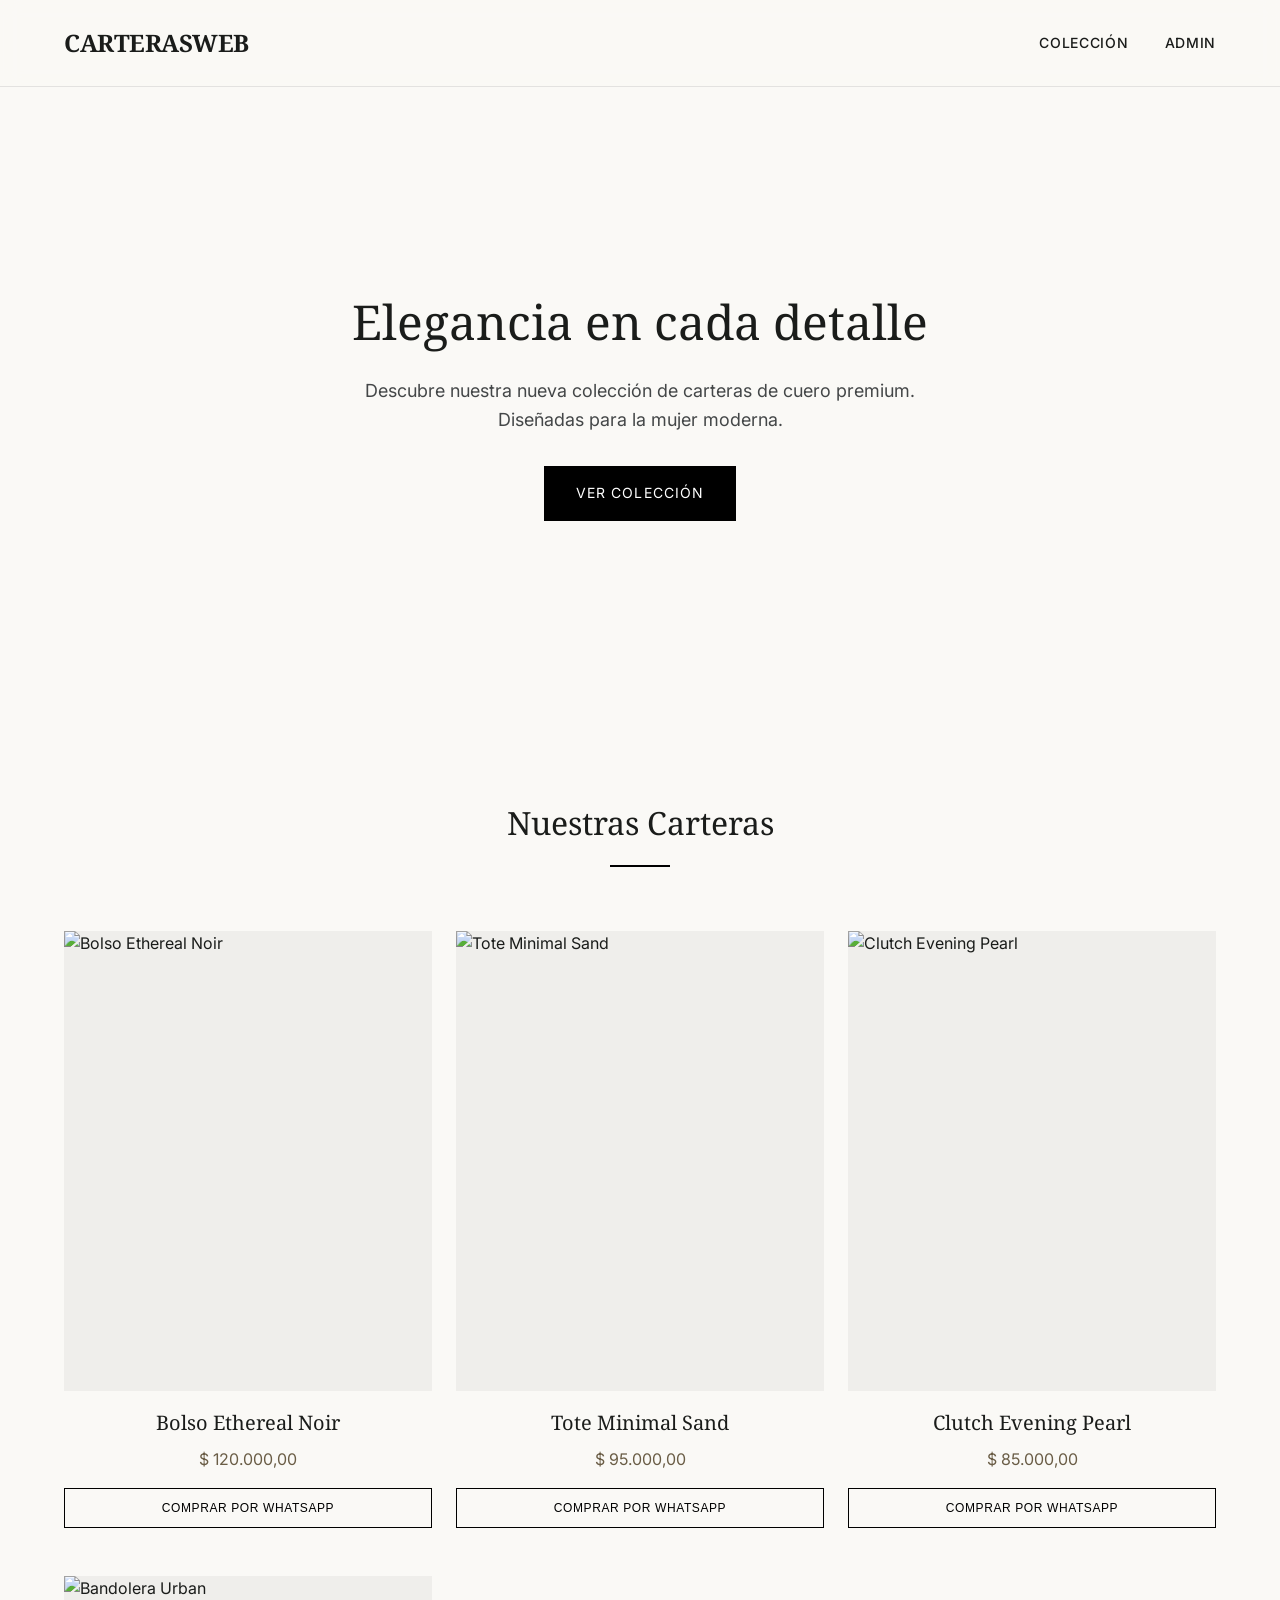
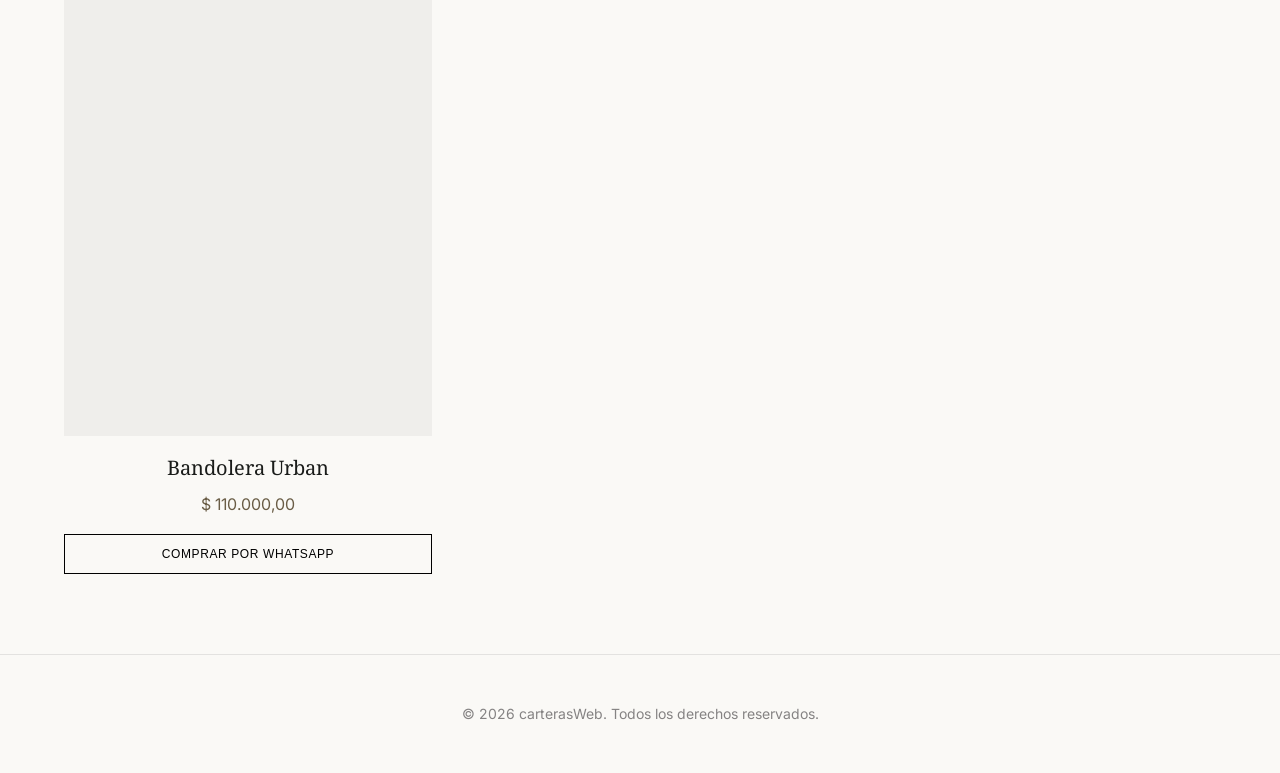
==== index.html @ c1b002ee "Primera versión de la tienda de carteras" ====
<!DOCTYPE html>
<html lang="es">
<head>
    <meta charset="UTF-8">
    <meta name="viewport" content="width=device-width, initial-scale=1.0">
    <title>carterasWeb - Lujo Silencioso</title>
    <meta name="description" content="E-commerce premium de carteras elegantes y minimalistas.">
    <link rel="stylesheet" href="style.css">
    <link href="https://fonts.googleapis.com/css2?family=Noto+Serif:wght@400;700&family=Inter:wght@400;500;600&display=swap" rel="stylesheet">
</head>
<body>
    <header class="client-header">
        <div class="logo">carterasWeb</div>
        <nav>
            <a href="#coleccion">Colección</a>
            <a href="admin.html">Admin</a>
        </nav>
    </header>

    <main>
        <section class="hero">
            <div class="hero-content fade-in-up">
                <h1>Elegancia en cada detalle</h1>
                <p>Descubre nuestra nueva colección de carteras de cuero premium. Diseñadas para la mujer moderna.</p>
                <a href="#coleccion" class="btn-primary">Ver Colección</a>
            </div>
        </section>

        <section id="coleccion" class="collection-section">
            <div class="section-title fade-in-up">
                <h2>Nuestras Carteras</h2>
                <div class="divider"></div>
            </div>
            <div class="product-grid" id="product-grid">
                <!-- Products will be injected here via JS -->
            </div>
        </section>
    </main>

    <footer>
        <p>&copy; 2026 carterasWeb. Todos los derechos reservados.</p>
    </footer>

    <!-- Firebase SDK (Compat Version para fácil uso local) -->
    <script src="https://www.gstatic.com/firebasejs/10.11.1/firebase-app-compat.js"></script>
    <script src="https://www.gstatic.com/firebasejs/10.11.1/firebase-firestore-compat.js"></script>
    
    <script src="firebase-config.js"></script>
    <script src="app.js"></script>
</body>
</html>
---- style.css ----
:root {
    --color-surface: #faf9f6;
    --color-on-surface: #1a1c1a;
    --color-primary: #000000;
    --color-on-primary: #ffffff;
    --color-secondary: #6a5d46;
    --color-border: #e3e2e0;
    --color-border-focus: #1a1c1a;
    
    --font-heading: 'Noto Serif', serif;
    --font-body: 'Inter', sans-serif;
    
    --transition-slow: 0.4s cubic-bezier(0.4, 0, 0.2, 1);
    --transition-fast: 0.2s cubic-bezier(0.4, 0, 0.2, 1);
}

* {
    box-sizing: border-box;
    margin: 0;
    padding: 0;
}

body {
    font-family: var(--font-body);
    background-color: var(--color-surface);
    color: var(--color-on-surface);
    line-height: 1.6;
    -webkit-font-smoothing: antialiased;
}

h1, h2, h3, h4, h5, h6 {
    font-family: var(--font-heading);
    font-weight: 400;
}

/* Animations */
.fade-in-up {
    animation: fadeInUp 0.8s var(--transition-slow) forwards;
    opacity: 0;
    transform: translateY(20px);
}

@keyframes fadeInUp {
    to {
        opacity: 1;
        transform: translateY(0);
    }
}

/* Client Header */
.client-header {
    display: flex;
    justify-content: space-between;
    align-items: center;
    padding: 24px 64px;
    background: rgba(250, 249, 246, 0.9);
    backdrop-filter: blur(10px);
    position: sticky;
    top: 0;
    z-index: 100;
    border-bottom: 1px solid var(--color-border);
}

.logo {
    font-family: var(--font-heading);
    font-size: 24px;
    font-weight: 700;
    letter-spacing: -0.02em;
    text-transform: uppercase;
}

nav a {
    text-decoration: none;
    color: var(--color-on-surface);
    font-size: 14px;
    font-weight: 500;
    text-transform: uppercase;
    letter-spacing: 0.05em;
    margin-left: 32px;
    transition: color var(--transition-fast);
}

nav a:hover {
    color: var(--color-secondary);
}

/* Hero Section */
.hero {
    height: 70vh;
    display: flex;
    align-items: center;
    justify-content: center;
    text-align: center;
    padding: 0 24px;
    background-image: linear-gradient(rgba(250, 249, 246, 0.5), var(--color-surface)), url('https://images.unsplash.com/photo-1591561954557-26941169b49e?ixlib=rb-4.0.3&auto=format&fit=crop&w=2000&q=80');
    background-size: cover;
    background-position: center;
}

.hero-content h1 {
    font-size: 48px;
    margin-bottom: 16px;
}

.hero-content p {
    font-size: 18px;
    max-width: 600px;
    margin: 0 auto 32px auto;
    color: #444748;
}

/* Buttons */
.btn-primary {
    display: inline-block;
    background-color: var(--color-primary);
    color: var(--color-on-primary);
    padding: 16px 32px;
    text-decoration: none;
    font-size: 14px;
    text-transform: uppercase;
    letter-spacing: 0.08em;
    border: none;
    cursor: pointer;
    transition: background-color var(--transition-fast), transform var(--transition-fast);
}

.btn-primary:hover {
    background-color: var(--color-secondary);
    transform: translateY(-2px);
}

.btn-danger {
    background-color: transparent;
    color: #ba1a1a;
    border: 1px solid #ba1a1a;
    padding: 8px 16px;
    cursor: pointer;
    font-size: 12px;
    text-transform: uppercase;
    transition: all var(--transition-fast);
}

.btn-danger:hover {
    background-color: #ba1a1a;
    color: white;
}

/* Collection Grid */
.collection-section {
    padding: 80px 64px;
    max-width: 1440px;
    margin: 0 auto;
}

.section-title {
    text-align: center;
    margin-bottom: 64px;
}

.section-title h2 {
    font-size: 32px;
    margin-bottom: 16px;
}

.divider {
    width: 60px;
    height: 2px;
    background-color: var(--color-primary);
    margin: 0 auto;
}

.product-grid {
    display: grid;
    grid-template-columns: repeat(auto-fill, minmax(300px, 1fr));
    gap: 48px 24px;
}

.product-card {
    display: flex;
    flex-direction: column;
    group: item;
}

.product-image-wrapper {
    overflow: hidden;
    margin-bottom: 16px;
    background-color: #efeeeb;
    aspect-ratio: 4/5;
}

.product-image-wrapper img {
    width: 100%;
    height: 100%;
    object-fit: cover;
    transition: transform var(--transition-slow);
}

.product-card:hover .product-image-wrapper img {
    transform: scale(1.05);
}

.product-info {
    text-align: center;
}

.product-name {
    font-family: var(--font-heading);
    font-size: 20px;
    margin-bottom: 8px;
}

.product-price {
    font-size: 16px;
    color: var(--color-secondary);
    margin-bottom: 16px;
}

.btn-buy {
    width: 100%;
    background-color: transparent;
    color: var(--color-primary);
    border: 1px solid var(--color-primary);
    padding: 12px;
    text-transform: uppercase;
    font-size: 12px;
    letter-spacing: 0.05em;
    cursor: pointer;
    transition: all var(--transition-fast);
}

.btn-buy:hover {
    background-color: var(--color-primary);
    color: var(--color-on-primary);
}

/* Admin Layout */
.admin-body {
    background-color: #f4f3f1;
}

.admin-layout {
    display: flex;
    min-height: 100vh;
}

.admin-sidebar {
    width: 250px;
    background-color: var(--color-surface);
    border-right: 1px solid var(--color-border);
    padding: 32px 24px;
}

.admin-nav {
    display: flex;
    flex-direction: column;
    margin-top: 48px;
    gap: 16px;
}

.admin-nav a {
    margin-left: 0;
    padding: 12px 16px;
    border-radius: 4px;
}

.admin-nav a.active {
    background-color: var(--color-border);
    color: var(--color-primary);
}

.admin-content {
    flex: 1;
    display: flex;
    flex-direction: column;
}

.admin-topbar {
    padding: 24px 48px;
    background-color: var(--color-surface);
    border-bottom: 1px solid var(--color-border);
}

.admin-panel {
    padding: 48px;
    flex: 1;
    display: flex;
    flex-direction: column;
    gap: 48px;
    max-width: 1000px;
}

.admin-section {
    background-color: var(--color-surface);
    padding: 32px;
    border: 1px solid var(--color-border);
}

.admin-section h3 {
    font-size: 24px;
    margin-bottom: 24px;
}

/* Forms */
.admin-form {
    display: flex;
    flex-direction: column;
    gap: 24px;
}

.form-group {
    display: flex;
    flex-direction: column;
    gap: 8px;
}

.form-group label {
    font-size: 14px;
    font-weight: 500;
    text-transform: uppercase;
    letter-spacing: 0.05em;
}

.form-group input, .form-group textarea {
    padding: 12px 0;
    border: none;
    border-bottom: 1px solid var(--color-border);
    background: transparent;
    font-family: var(--font-body);
    font-size: 16px;
    transition: border-color var(--transition-fast);
    outline: none;
}

.form-group input:focus, .form-group textarea:focus {
    border-bottom-color: var(--color-border-focus);
}

/* Tables */
.table-responsive {
    overflow-x: auto;
}

.admin-table {
    width: 100%;
    border-collapse: collapse;
}

.admin-table th, .admin-table td {
    padding: 16px;
    text-align: left;
    border-bottom: 1px solid var(--color-border);
}

.admin-table th {
    font-weight: 600;
    font-size: 14px;
    text-transform: uppercase;
    letter-spacing: 0.05em;
    color: var(--color-secondary);
}

.admin-table img {
    width: 50px;
    height: 50px;
    object-fit: cover;
}

/* Footer */
footer {
    text-align: center;
    padding: 48px;
    border-top: 1px solid var(--color-border);
    font-size: 14px;
    color: #858383;
}

/* Responsive */
@media (max-width: 768px) {
    .client-header {
        padding: 16px;
    }
    .collection-section {
        padding: 48px 16px;
    }
    .admin-layout {
        flex-direction: column;
    }
    .admin-sidebar {
        width: 100%;
        border-right: none;
        border-bottom: 1px solid var(--color-border);
    }
    .admin-panel {
        padding: 24px;
    }
}
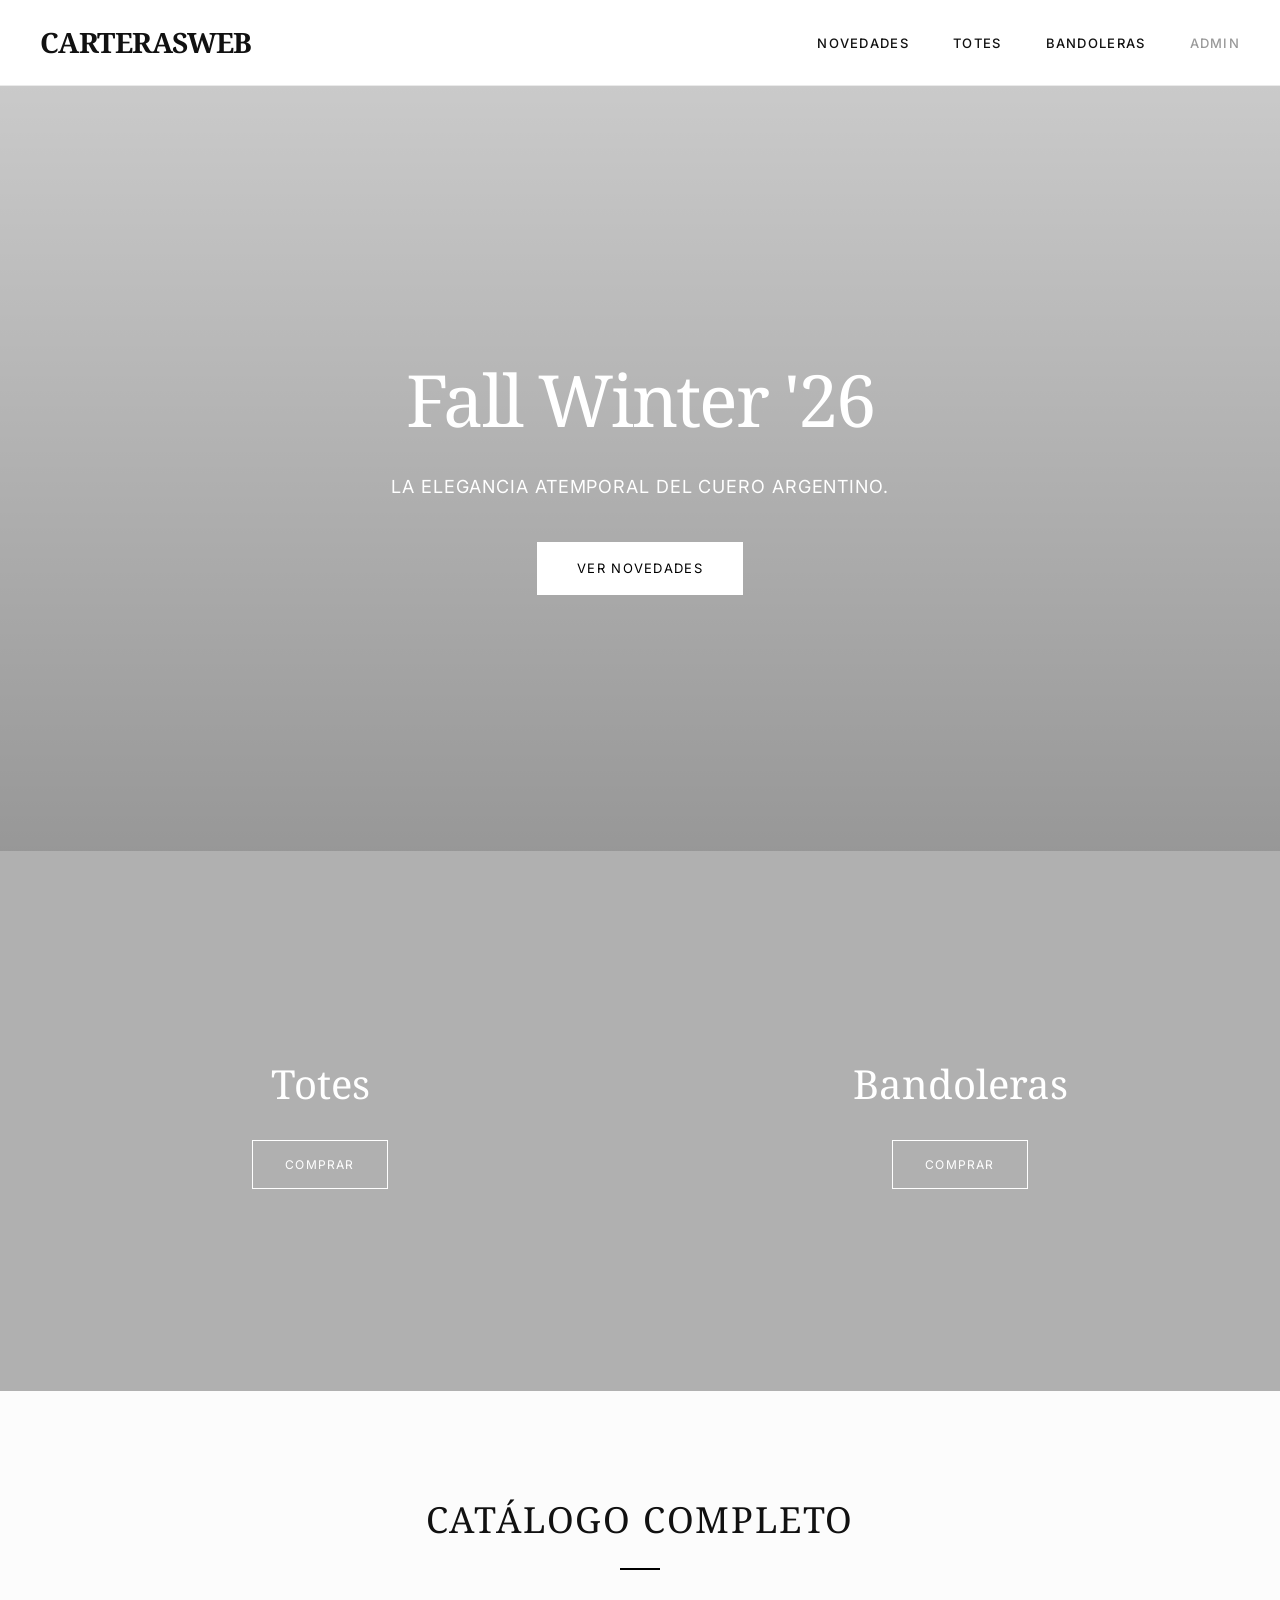
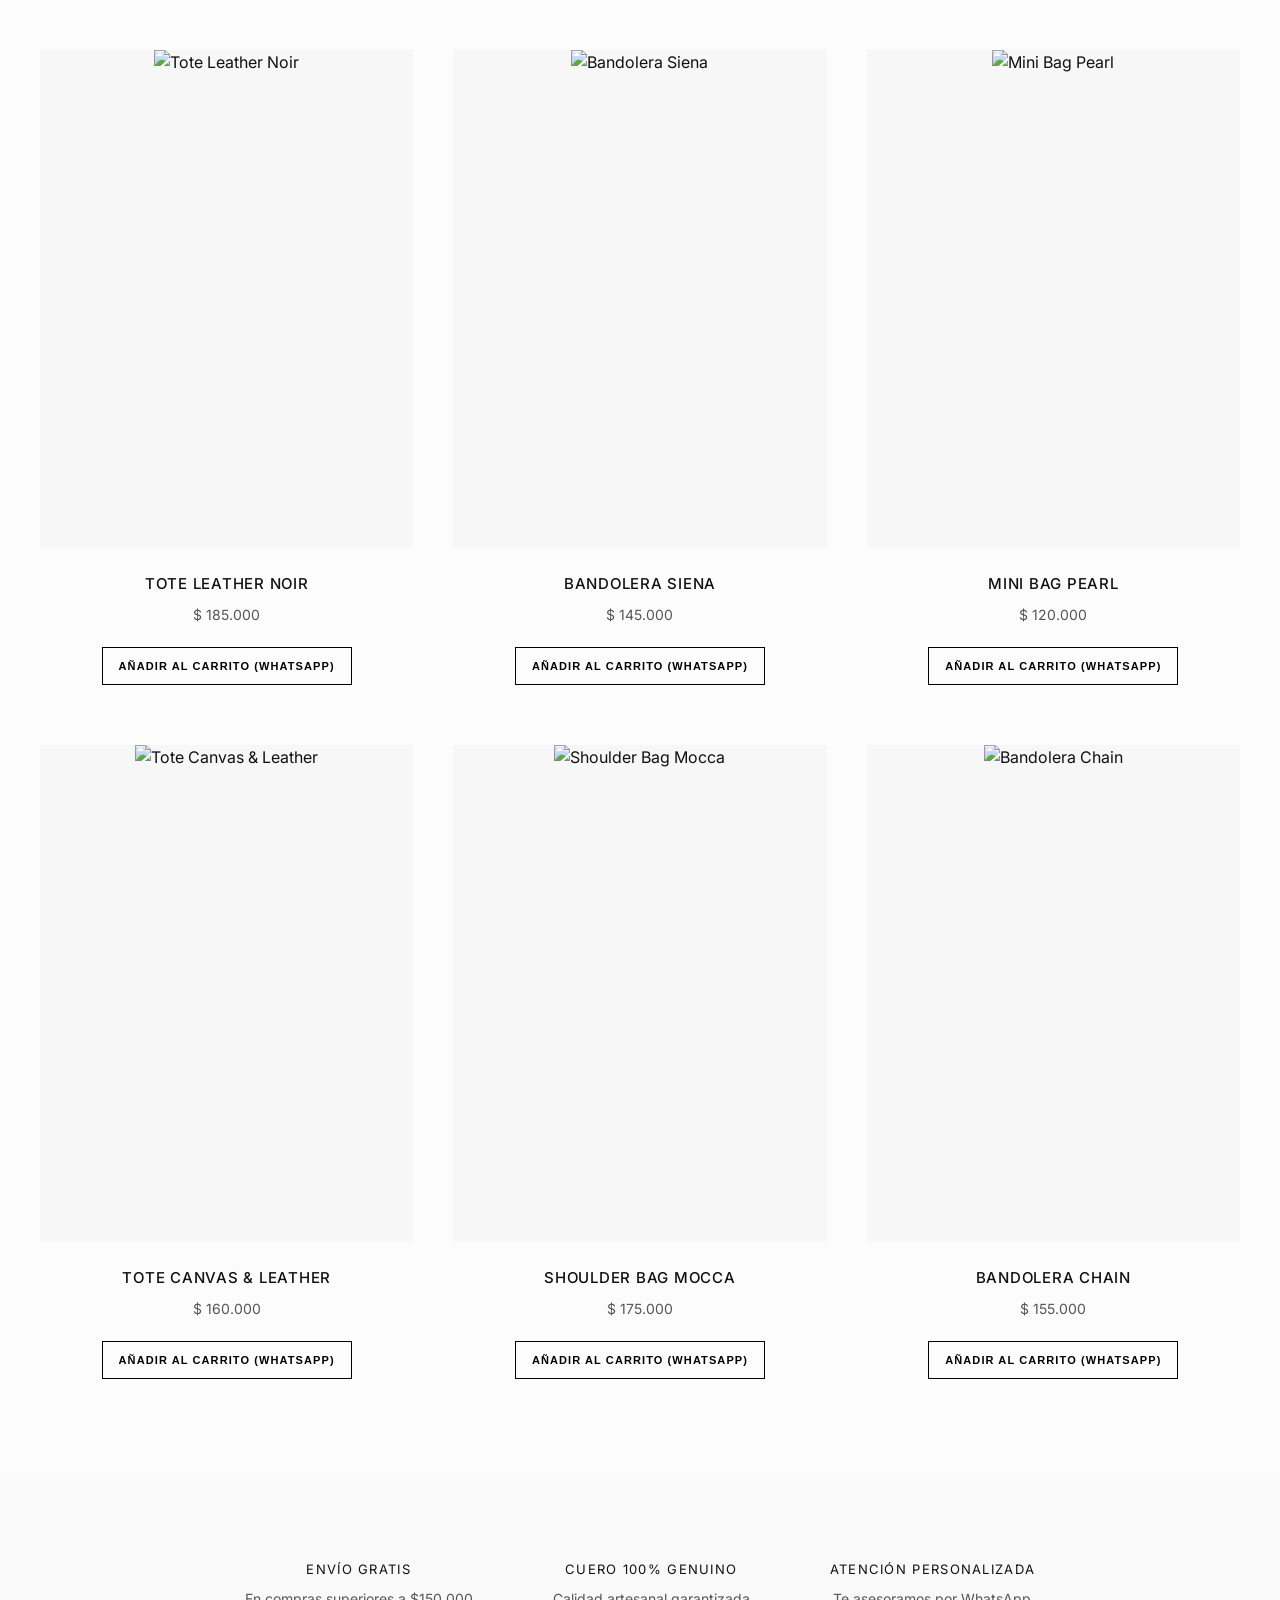
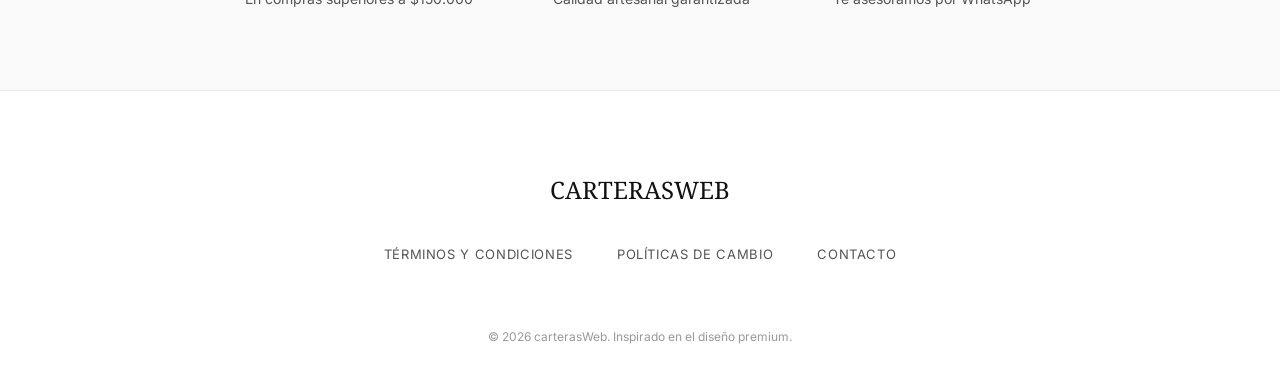
==== commit 5a65036d: "Actualizar diseño y carteras a MVP estilo Prune" ====
--- a/index.html
+++ b/index.html
@@ -6,39 +6,83 @@
     <title>carterasWeb - Lujo Silencioso</title>
     <meta name="description" content="E-commerce premium de carteras elegantes y minimalistas.">
     <link rel="stylesheet" href="style.css">
-    <link href="https://fonts.googleapis.com/css2?family=Noto+Serif:wght@400;700&family=Inter:wght@400;500;600&display=swap" rel="stylesheet">
+    <link href="https://fonts.googleapis.com/css2?family=Noto+Serif:wght@400;700&family=Inter:wght@400;500;600;700&display=swap" rel="stylesheet">
 </head>
 <body>
     <header class="client-header">
         <div class="logo">carterasWeb</div>
-        <nav>
-            <a href="#coleccion">Colección</a>
-            <a href="admin.html">Admin</a>
+        <nav class="desktop-nav">
+            <a href="#novedades">Novedades</a>
+            <a href="#totes">Totes</a>
+            <a href="#bandoleras">Bandoleras</a>
+            <a href="admin.html" class="admin-link">Admin</a>
         </nav>
     </header>
 
     <main>
-        <section class="hero">
+        <!-- Hero estilo campaña Prune -->
+        <section class="hero campaign-hero">
             <div class="hero-content fade-in-up">
-                <h1>Elegancia en cada detalle</h1>
-                <p>Descubre nuestra nueva colección de carteras de cuero premium. Diseñadas para la mujer moderna.</p>
-                <a href="#coleccion" class="btn-primary">Ver Colección</a>
+                <h1>Fall Winter '26</h1>
+                <p>La elegancia atemporal del cuero argentino.</p>
+                <a href="#novedades" class="btn-primary">Ver Novedades</a>
             </div>
         </section>
 
-        <section id="coleccion" class="collection-section">
+        <!-- Colecciones Destacadas (Banners) -->
+        <section class="featured-collections">
+            <div class="collection-banner" style="background-image: url('https://images.unsplash.com/photo-1590874103328-eac38a683ce7?ixlib=rb-4.0.3&auto=format&fit=crop&w=1000&q=80')">
+                <div class="banner-overlay">
+                    <h2>Totes</h2>
+                    <a href="#totes" class="btn-outline">Comprar</a>
+                </div>
+            </div>
+            <div class="collection-banner" style="background-image: url('https://images.unsplash.com/photo-1584916201218-f4242ceb4809?ixlib=rb-4.0.3&auto=format&fit=crop&w=1000&q=80')">
+                <div class="banner-overlay">
+                    <h2>Bandoleras</h2>
+                    <a href="#bandoleras" class="btn-outline">Comprar</a>
+                </div>
+            </div>
+        </section>
+
+        <!-- Sección de Productos -->
+        <section id="novedades" class="collection-section">
             <div class="section-title fade-in-up">
-                <h2>Nuestras Carteras</h2>
+                <h2>Catálogo Completo</h2>
                 <div class="divider"></div>
             </div>
             <div class="product-grid" id="product-grid">
-                <!-- Products will be injected here via JS -->
+                <!-- Los productos se inyectarán aquí vía JS -->
+            </div>
+        </section>
+        
+        <!-- Beneficios -->
+        <section class="benefits">
+            <div class="benefit-item">
+                <h3>Envío Gratis</h3>
+                <p>En compras superiores a $150.000</p>
+            </div>
+            <div class="benefit-item">
+                <h3>Cuero 100% Genuino</h3>
+                <p>Calidad artesanal garantizada</p>
+            </div>
+            <div class="benefit-item">
+                <h3>Atención Personalizada</h3>
+                <p>Te asesoramos por WhatsApp</p>
             </div>
         </section>
     </main>
 
     <footer>
-        <p>&copy; 2026 carterasWeb. Todos los derechos reservados.</p>
+        <div class="footer-content">
+            <div class="footer-logo">carterasWeb</div>
+            <div class="footer-links">
+                <a href="#">Términos y Condiciones</a>
+                <a href="#">Políticas de Cambio</a>
+                <a href="#">Contacto</a>
+            </div>
+        </div>
+        <p class="copyright">&copy; 2026 carterasWeb. Inspirado en el diseño premium.</p>
     </footer>
 
     <!-- Firebase SDK (Compat Version para fácil uso local) -->
--- a/style.css
+++ b/style.css
@@ -1,17 +1,17 @@
 :root {
-    --color-surface: #faf9f6;
-    --color-on-surface: #1a1c1a;
+    --color-surface: #ffffff;
+    --color-on-surface: #111111;
     --color-primary: #000000;
     --color-on-primary: #ffffff;
-    --color-secondary: #6a5d46;
-    --color-border: #e3e2e0;
-    --color-border-focus: #1a1c1a;
+    --color-secondary: #555555;
+    --color-border: #eaeaea;
+    --color-background: #fcfcfc;
     
     --font-heading: 'Noto Serif', serif;
     --font-body: 'Inter', sans-serif;
     
-    --transition-slow: 0.4s cubic-bezier(0.4, 0, 0.2, 1);
-    --transition-fast: 0.2s cubic-bezier(0.4, 0, 0.2, 1);
+    --transition-slow: 0.5s cubic-bezier(0.25, 0.46, 0.45, 0.94);
+    --transition-fast: 0.3s ease;
 }
 
 * {
@@ -20,24 +20,28 @@
     padding: 0;
 }
 
+html {
+    scroll-behavior: smooth;
+}
+
 body {
     font-family: var(--font-body);
-    background-color: var(--color-surface);
+    background-color: var(--color-background);
     color: var(--color-on-surface);
     line-height: 1.6;
     -webkit-font-smoothing: antialiased;
 }
 
-h1, h2, h3, h4, h5, h6 {
+h1, h2, h3, h4 {
     font-family: var(--font-heading);
     font-weight: 400;
 }
 
 /* Animations */
 .fade-in-up {
-    animation: fadeInUp 0.8s var(--transition-slow) forwards;
+    animation: fadeInUp 1s var(--transition-slow) forwards;
     opacity: 0;
-    transform: translateY(20px);
+    transform: translateY(30px);
 }
 
 @keyframes fadeInUp {
@@ -47,66 +51,70 @@
     }
 }
 
-/* Client Header */
+/* Header */
 .client-header {
     display: flex;
     justify-content: space-between;
     align-items: center;
-    padding: 24px 64px;
-    background: rgba(250, 249, 246, 0.9);
-    backdrop-filter: blur(10px);
+    padding: 20px 40px;
+    background: #ffffff;
     position: sticky;
     top: 0;
-    z-index: 100;
+    z-index: 1000;
     border-bottom: 1px solid var(--color-border);
 }
 
 .logo {
     font-family: var(--font-heading);
-    font-size: 24px;
+    font-size: 28px;
     font-weight: 700;
     letter-spacing: -0.02em;
     text-transform: uppercase;
 }
 
-nav a {
+.desktop-nav a {
     text-decoration: none;
     color: var(--color-on-surface);
-    font-size: 14px;
+    font-size: 13px;
     font-weight: 500;
     text-transform: uppercase;
-    letter-spacing: 0.05em;
-    margin-left: 32px;
+    letter-spacing: 0.1em;
+    margin-left: 40px;
     transition: color var(--transition-fast);
 }
 
-nav a:hover {
-    color: var(--color-secondary);
-}
-
-/* Hero Section */
-.hero {
-    height: 70vh;
+.desktop-nav a:hover {
+    color: #888;
+}
+
+.admin-link {
+    color: #999 !important;
+}
+
+/* Hero Campaign */
+.campaign-hero {
+    height: 85vh;
     display: flex;
     align-items: center;
     justify-content: center;
     text-align: center;
-    padding: 0 24px;
-    background-image: linear-gradient(rgba(250, 249, 246, 0.5), var(--color-surface)), url('https://images.unsplash.com/photo-1591561954557-26941169b49e?ixlib=rb-4.0.3&auto=format&fit=crop&w=2000&q=80');
+    background-image: linear-gradient(rgba(0,0,0,0.2), rgba(0,0,0,0.4)), url('https://images.unsplash.com/photo-1591561954557-26941169b49e?ixlib=rb-4.0.3&auto=format&fit=crop&w=2000&q=80');
     background-size: cover;
-    background-position: center;
-}
-
-.hero-content h1 {
-    font-size: 48px;
+    background-position: center 30%;
+    color: #ffffff;
+}
+
+.campaign-hero h1 {
+    font-size: 72px;
     margin-bottom: 16px;
-}
-
-.hero-content p {
+    letter-spacing: -0.03em;
+}
+
+.campaign-hero p {
     font-size: 18px;
-    max-width: 600px;
-    margin: 0 auto 32px auto;
-    color: #444748;
+    letter-spacing: 0.05em;
+    margin-bottom: 40px;
+    text-transform: uppercase;
 }
 
 /* Buttons */
@@ -114,56 +122,108 @@
     display: inline-block;
     background-color: var(--color-primary);
     color: var(--color-on-primary);
-    padding: 16px 32px;
+    padding: 16px 40px;
     text-decoration: none;
-    font-size: 14px;
-    text-transform: uppercase;
-    letter-spacing: 0.08em;
+    font-size: 13px;
+    text-transform: uppercase;
+    letter-spacing: 0.1em;
+    border: 1px solid var(--color-primary);
+    cursor: pointer;
+    transition: all var(--transition-fast);
+}
+
+.btn-primary:hover {
+    background-color: transparent;
+    color: var(--color-primary);
+    border-color: var(--color-primary);
+}
+
+.campaign-hero .btn-primary {
+    background-color: #ffffff;
+    color: #000000;
     border: none;
-    cursor: pointer;
-    transition: background-color var(--transition-fast), transform var(--transition-fast);
-}
-
-.btn-primary:hover {
-    background-color: var(--color-secondary);
-    transform: translateY(-2px);
-}
-
-.btn-danger {
+}
+
+.campaign-hero .btn-primary:hover {
+    background-color: rgba(255,255,255,0.8);
+}
+
+.btn-outline {
+    display: inline-block;
     background-color: transparent;
-    color: #ba1a1a;
-    border: 1px solid #ba1a1a;
-    padding: 8px 16px;
-    cursor: pointer;
+    color: #ffffff;
+    padding: 14px 32px;
+    text-decoration: none;
     font-size: 12px;
     text-transform: uppercase;
+    letter-spacing: 0.1em;
+    border: 1px solid #ffffff;
     transition: all var(--transition-fast);
 }
 
-.btn-danger:hover {
-    background-color: #ba1a1a;
-    color: white;
-}
-
-/* Collection Grid */
+.btn-outline:hover {
+    background-color: #ffffff;
+    color: #000000;
+}
+
+/* Featured Collections */
+.featured-collections {
+    display: flex;
+    flex-wrap: wrap;
+}
+
+.collection-banner {
+    flex: 1;
+    min-width: 300px;
+    height: 60vh;
+    background-size: cover;
+    background-position: center;
+    position: relative;
+    overflow: hidden;
+}
+
+.banner-overlay {
+    position: absolute;
+    top: 0; left: 0; right: 0; bottom: 0;
+    background: rgba(0,0,0,0.3);
+    display: flex;
+    flex-direction: column;
+    align-items: center;
+    justify-content: center;
+    transition: background var(--transition-slow);
+}
+
+.collection-banner:hover .banner-overlay {
+    background: rgba(0,0,0,0.5);
+}
+
+.banner-overlay h2 {
+    color: #ffffff;
+    font-size: 40px;
+    margin-bottom: 24px;
+}
+
+/* Product Grid */
 .collection-section {
-    padding: 80px 64px;
-    max-width: 1440px;
+    padding: 100px 40px;
+    max-width: 1600px;
     margin: 0 auto;
 }
 
 .section-title {
     text-align: center;
-    margin-bottom: 64px;
+    margin-bottom: 80px;
 }
 
 .section-title h2 {
-    font-size: 32px;
-    margin-bottom: 16px;
+    font-size: 36px;
+    margin-bottom: 20px;
+    text-transform: uppercase;
+    letter-spacing: 0.05em;
 }
 
 .divider {
-    width: 60px;
+    width: 40px;
     height: 2px;
     background-color: var(--color-primary);
     margin: 0 auto;
@@ -171,61 +231,64 @@
 
 .product-grid {
     display: grid;
-    grid-template-columns: repeat(auto-fill, minmax(300px, 1fr));
-    gap: 48px 24px;
+    grid-template-columns: repeat(auto-fill, minmax(280px, 1fr));
+    gap: 60px 40px;
 }
 
 .product-card {
     display: flex;
     flex-direction: column;
-    group: item;
+    text-align: center;
 }
 
 .product-image-wrapper {
     overflow: hidden;
-    margin-bottom: 16px;
-    background-color: #efeeeb;
-    aspect-ratio: 4/5;
+    margin-bottom: 24px;
+    background-color: #f7f7f7;
+    aspect-ratio: 3/4;
+    position: relative;
 }
 
 .product-image-wrapper img {
     width: 100%;
     height: 100%;
     object-fit: cover;
-    transition: transform var(--transition-slow);
+    transition: transform 0.8s ease;
 }
 
 .product-card:hover .product-image-wrapper img {
-    transform: scale(1.05);
-}
-
-.product-info {
-    text-align: center;
+    transform: scale(1.08);
 }
 
 .product-name {
-    font-family: var(--font-heading);
-    font-size: 20px;
+    font-family: var(--font-body);
+    font-weight: 500;
+    font-size: 15px;
+    text-transform: uppercase;
+    letter-spacing: 0.05em;
     margin-bottom: 8px;
 }
 
 .product-price {
-    font-size: 16px;
+    font-size: 14px;
     color: var(--color-secondary);
-    margin-bottom: 16px;
+    margin-bottom: 20px;
 }
 
 .btn-buy {
-    width: 100%;
     background-color: transparent;
     color: var(--color-primary);
     border: 1px solid var(--color-primary);
     padding: 12px;
     text-transform: uppercase;
-    font-size: 12px;
-    letter-spacing: 0.05em;
+    font-size: 11px;
+    font-weight: 600;
+    letter-spacing: 0.1em;
     cursor: pointer;
     transition: all var(--transition-fast);
+    width: 100%;
+    max-width: 250px;
+    margin: 0 auto;
 }
 
 .btn-buy:hover {
@@ -233,164 +296,98 @@
     color: var(--color-on-primary);
 }
 
-/* Admin Layout */
-.admin-body {
-    background-color: #f4f3f1;
-}
-
-.admin-layout {
-    display: flex;
-    min-height: 100vh;
-}
-
-.admin-sidebar {
-    width: 250px;
-    background-color: var(--color-surface);
-    border-right: 1px solid var(--color-border);
-    padding: 32px 24px;
-}
-
-.admin-nav {
-    display: flex;
-    flex-direction: column;
-    margin-top: 48px;
-    gap: 16px;
-}
-
-.admin-nav a {
-    margin-left: 0;
-    padding: 12px 16px;
-    border-radius: 4px;
-}
-
-.admin-nav a.active {
-    background-color: var(--color-border);
-    color: var(--color-primary);
-}
-
-.admin-content {
-    flex: 1;
-    display: flex;
-    flex-direction: column;
-}
-
-.admin-topbar {
-    padding: 24px 48px;
-    background-color: var(--color-surface);
-    border-bottom: 1px solid var(--color-border);
-}
-
-.admin-panel {
-    padding: 48px;
-    flex: 1;
-    display: flex;
-    flex-direction: column;
-    gap: 48px;
-    max-width: 1000px;
-}
-
-.admin-section {
-    background-color: var(--color-surface);
-    padding: 32px;
-    border: 1px solid var(--color-border);
-}
-
-.admin-section h3 {
-    font-size: 24px;
-    margin-bottom: 24px;
-}
-
-/* Forms */
-.admin-form {
-    display: flex;
-    flex-direction: column;
-    gap: 24px;
-}
-
-.form-group {
-    display: flex;
-    flex-direction: column;
-    gap: 8px;
-}
-
-.form-group label {
+/* Benefits */
+.benefits {
+    display: flex;
+    justify-content: center;
+    gap: 80px;
+    padding: 80px 40px;
+    background-color: #f9f9f9;
+    text-align: center;
+    flex-wrap: wrap;
+}
+
+.benefit-item h3 {
+    font-family: var(--font-body);
+    font-size: 13px;
+    text-transform: uppercase;
+    letter-spacing: 0.1em;
+    margin-bottom: 8px;
+}
+
+.benefit-item p {
     font-size: 14px;
-    font-weight: 500;
-    text-transform: uppercase;
-    letter-spacing: 0.05em;
-}
-
-.form-group input, .form-group textarea {
-    padding: 12px 0;
-    border: none;
-    border-bottom: 1px solid var(--color-border);
-    background: transparent;
-    font-family: var(--font-body);
-    font-size: 16px;
-    transition: border-color var(--transition-fast);
-    outline: none;
-}
-
-.form-group input:focus, .form-group textarea:focus {
-    border-bottom-color: var(--color-border-focus);
-}
-
-/* Tables */
-.table-responsive {
-    overflow-x: auto;
-}
-
-.admin-table {
-    width: 100%;
-    border-collapse: collapse;
-}
-
-.admin-table th, .admin-table td {
-    padding: 16px;
-    text-align: left;
-    border-bottom: 1px solid var(--color-border);
-}
-
-.admin-table th {
-    font-weight: 600;
-    font-size: 14px;
-    text-transform: uppercase;
-    letter-spacing: 0.05em;
     color: var(--color-secondary);
-}
-
-.admin-table img {
-    width: 50px;
-    height: 50px;
-    object-fit: cover;
 }
 
 /* Footer */
 footer {
-    text-align: center;
-    padding: 48px;
+    padding: 80px 40px 40px;
+    background-color: #ffffff;
     border-top: 1px solid var(--color-border);
-    font-size: 14px;
-    color: #858383;
-}
-
-/* Responsive */
+}
+
+.footer-content {
+    display: flex;
+    flex-direction: column;
+    align-items: center;
+    margin-bottom: 60px;
+}
+
+.footer-logo {
+    font-family: var(--font-heading);
+    font-size: 24px;
+    text-transform: uppercase;
+    margin-bottom: 32px;
+}
+
+.footer-links a {
+    text-decoration: none;
+    color: var(--color-secondary);
+    font-size: 13px;
+    text-transform: uppercase;
+    letter-spacing: 0.05em;
+    margin: 0 20px;
+    transition: color var(--transition-fast);
+}
+
+.footer-links a:hover {
+    color: var(--color-primary);
+}
+
+.copyright {
+    text-align: center;
+    font-size: 12px;
+    color: #999;
+}
+
+/* Admin panel styles remain similar but refined */
+.admin-body { background-color: var(--color-background); }
+.admin-layout { display: flex; min-height: 100vh; }
+.admin-sidebar { width: 250px; background-color: #fff; border-right: 1px solid var(--color-border); padding: 40px 24px; }
+.admin-nav { display: flex; flex-direction: column; margin-top: 40px; gap: 10px; }
+.admin-nav a { padding: 12px 16px; font-size: 13px; text-transform: uppercase; letter-spacing: 0.05em; text-decoration: none; color: var(--color-secondary); }
+.admin-nav a.active { background-color: #f5f5f5; color: var(--color-primary); font-weight: 600; }
+.admin-content { flex: 1; }
+.admin-topbar { padding: 30px 40px; background-color: #fff; border-bottom: 1px solid var(--color-border); }
+.admin-panel { padding: 40px; max-width: 1000px; }
+.admin-section { background-color: #fff; padding: 40px; border: 1px solid var(--color-border); margin-bottom: 40px; }
+.admin-section h3 { font-family: var(--font-body); text-transform: uppercase; font-size: 18px; margin-bottom: 30px; letter-spacing: 0.05em;}
+.form-group { display: flex; flex-direction: column; gap: 10px; margin-bottom: 24px; }
+.form-group label { font-size: 12px; font-weight: 600; text-transform: uppercase; letter-spacing: 0.05em; }
+.form-group input, .form-group textarea { padding: 12px 0; border: none; border-bottom: 1px solid var(--color-border); font-family: var(--font-body); font-size: 15px; outline: none; transition: border-color 0.3s; }
+.form-group input:focus, .form-group textarea:focus { border-bottom-color: var(--color-primary); }
+.admin-table { width: 100%; border-collapse: collapse; }
+.admin-table th, .admin-table td { padding: 20px 10px; text-align: left; border-bottom: 1px solid var(--color-border); }
+.admin-table th { font-size: 12px; text-transform: uppercase; letter-spacing: 0.05em; color: var(--color-secondary); }
+.btn-danger { background: none; color: #d32f2f; border: 1px solid #d32f2f; padding: 8px 16px; font-size: 11px; text-transform: uppercase; cursor: pointer; transition: 0.3s; }
+.btn-danger:hover { background: #d32f2f; color: #fff; }
+
 @media (max-width: 768px) {
-    .client-header {
-        padding: 16px;
-    }
-    .collection-section {
-        padding: 48px 16px;
-    }
-    .admin-layout {
-        flex-direction: column;
-    }
-    .admin-sidebar {
-        width: 100%;
-        border-right: none;
-        border-bottom: 1px solid var(--color-border);
-    }
-    .admin-panel {
-        padding: 24px;
-    }
-}
+    .client-header { padding: 20px; flex-direction: column; gap: 20px; }
+    .desktop-nav a { margin: 0 10px; font-size: 11px; }
+    .campaign-hero h1 { font-size: 48px; }
+    .featured-collections { flex-direction: column; }
+    .benefits { gap: 40px; flex-direction: column; }
+    .footer-links { display: flex; flex-direction: column; gap: 20px; margin-top: 20px; }
+}
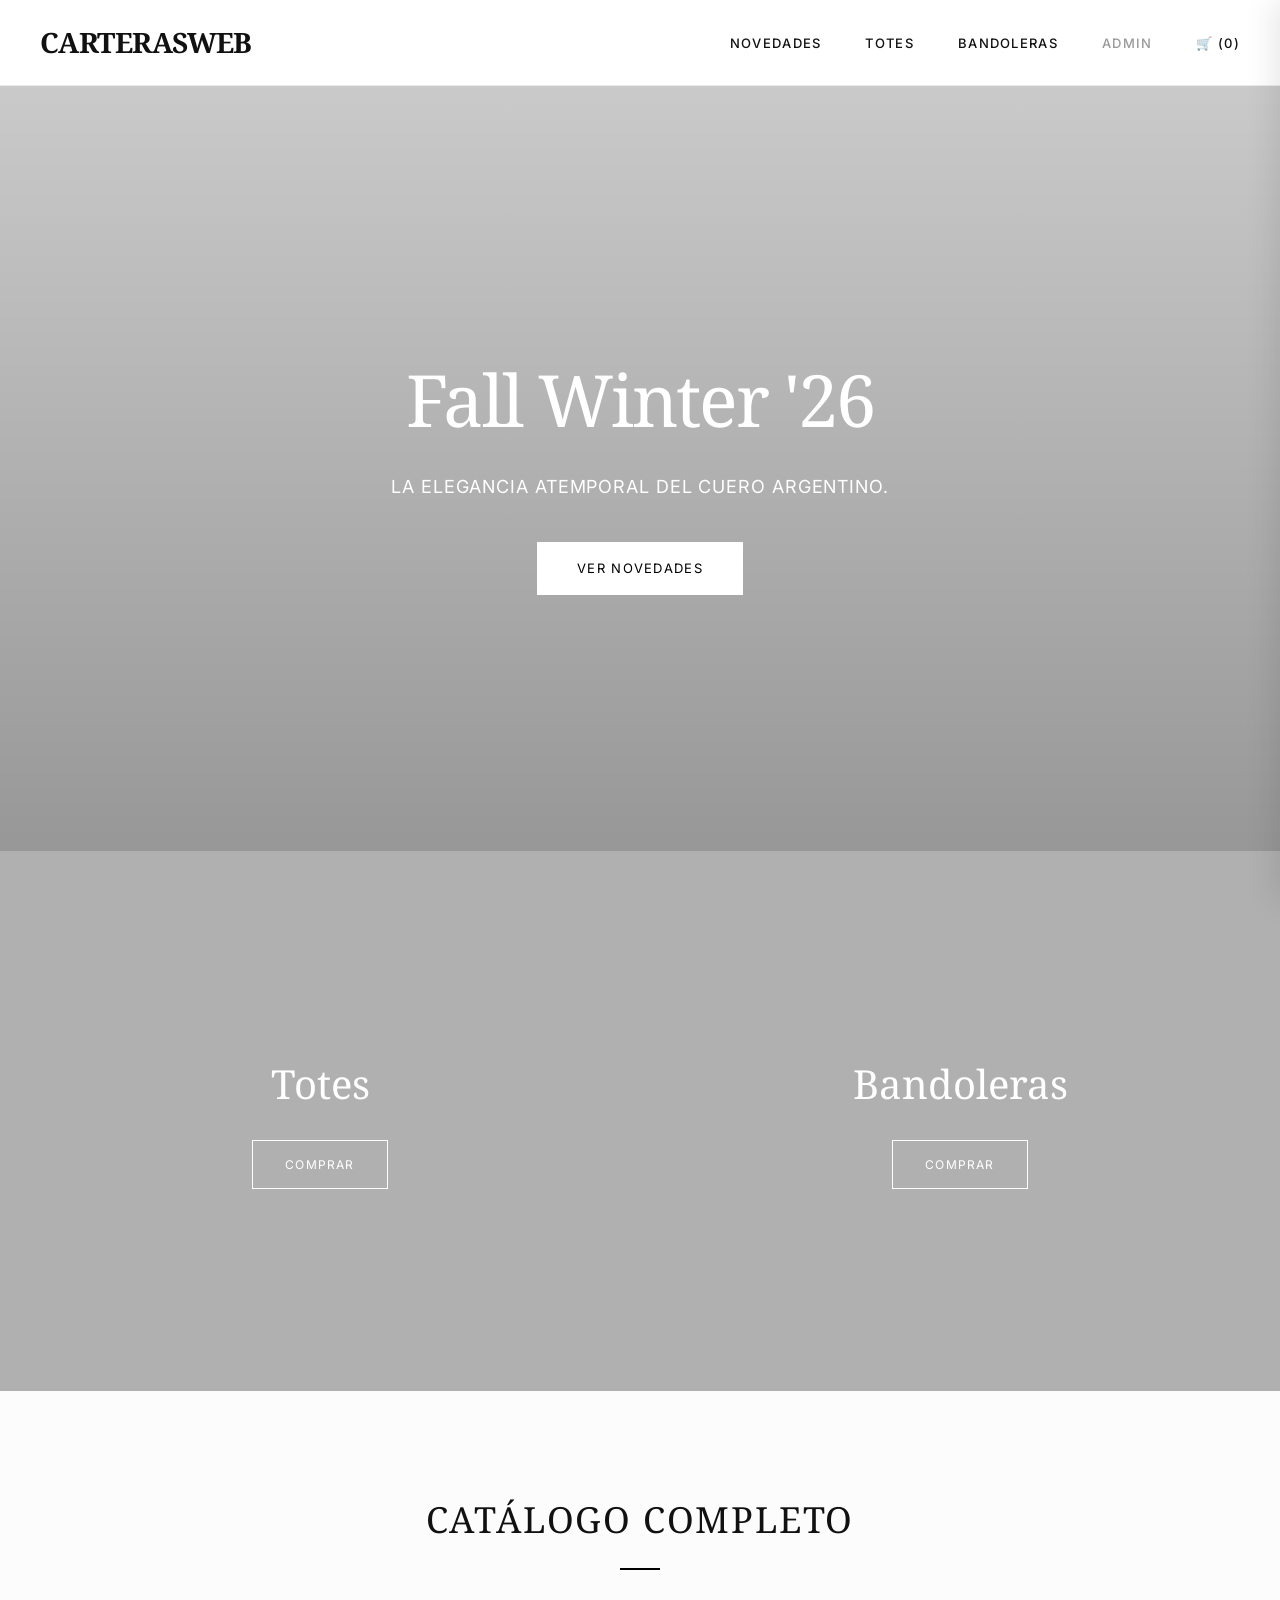
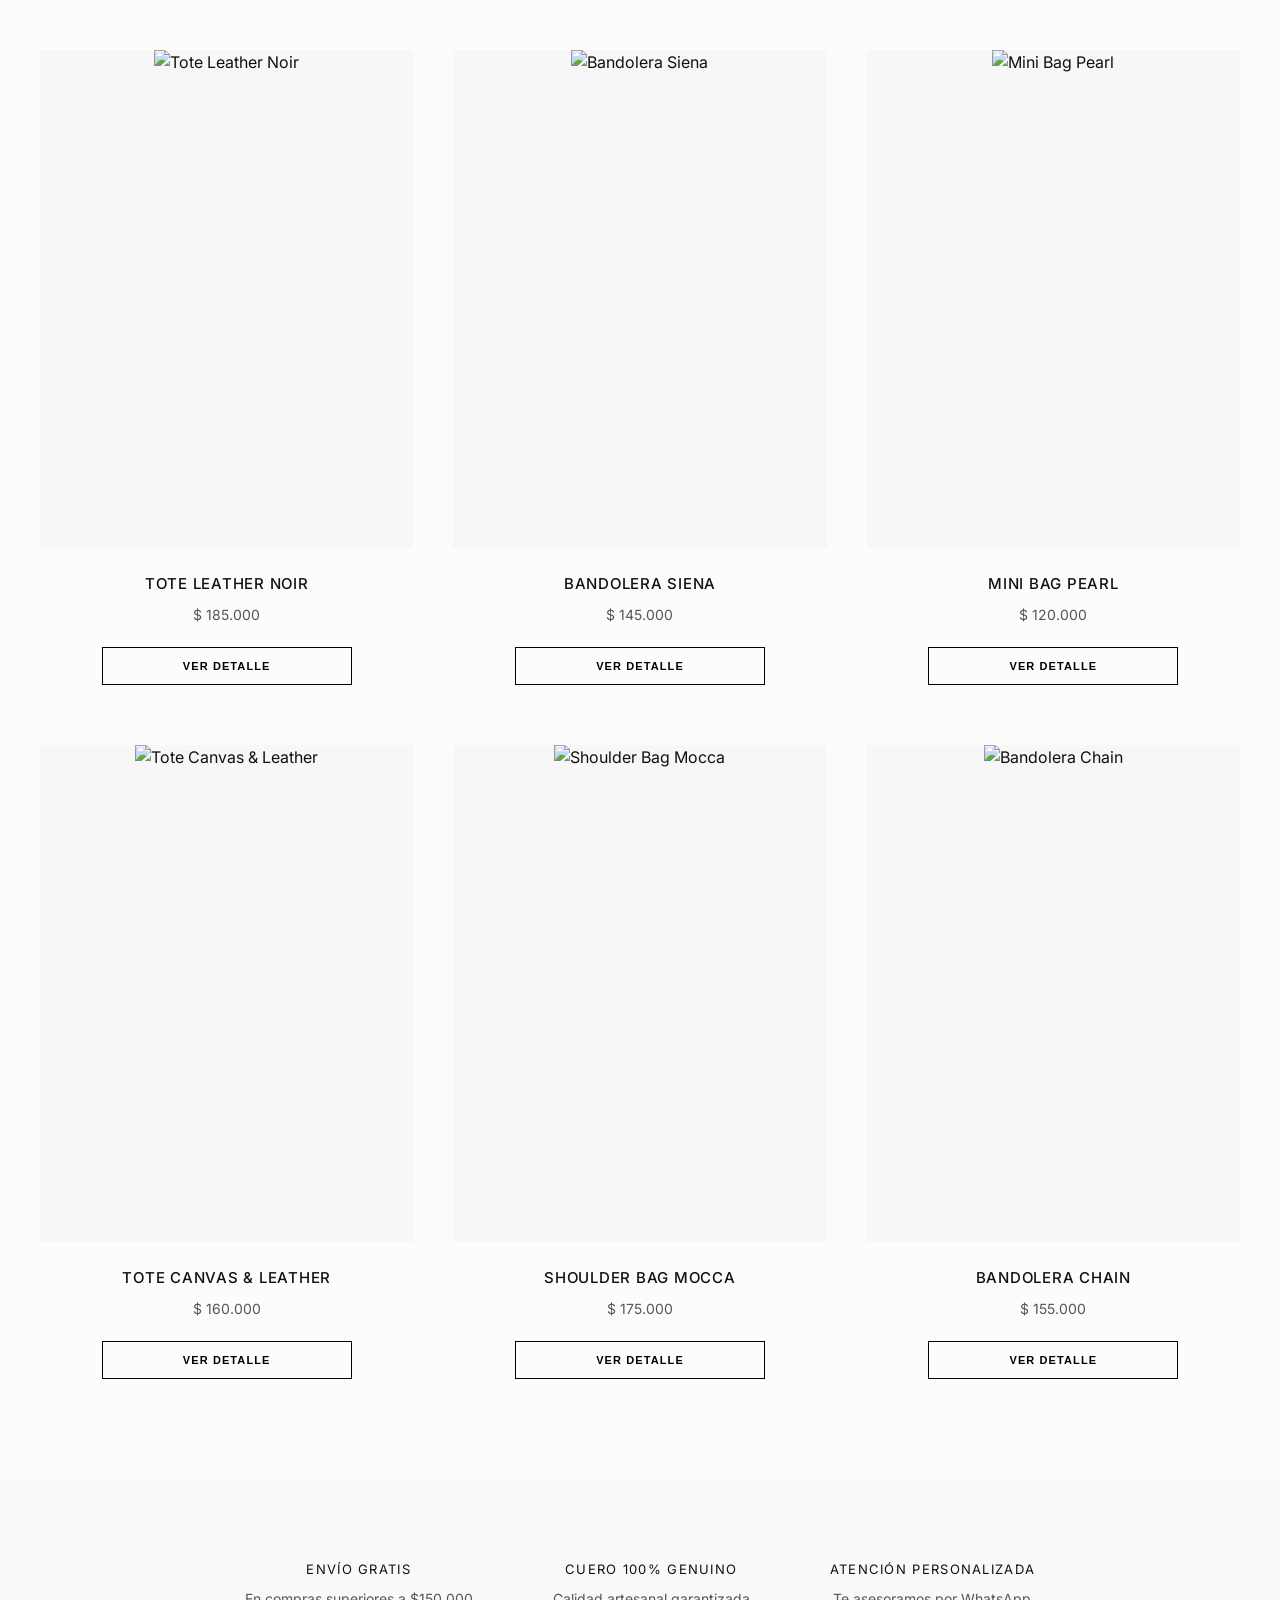
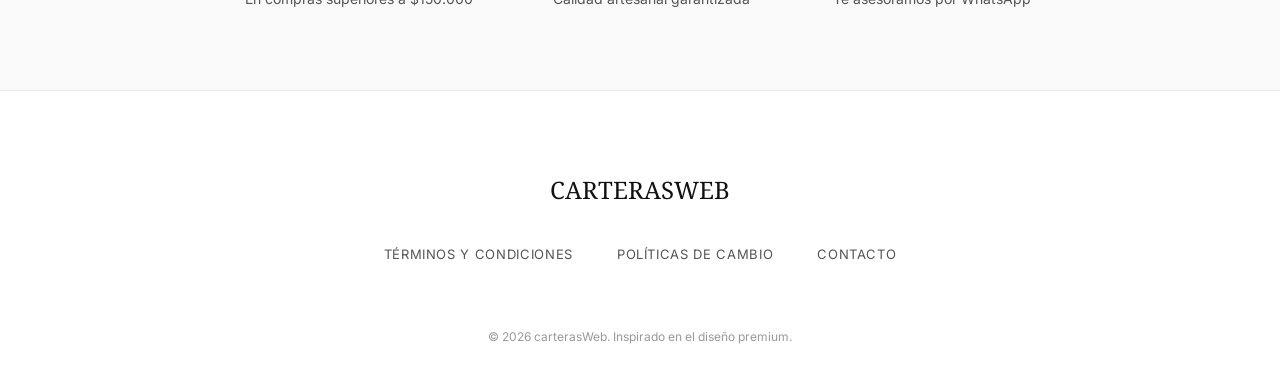
==== commit 6e679f1b: "feat: implementar carrito de compras y modal de detalles con checkout vía WhatsApp" ====
--- a/index.html
+++ b/index.html
@@ -16,6 +16,7 @@
             <a href="#totes">Totes</a>
             <a href="#bandoleras">Bandoleras</a>
             <a href="admin.html" class="admin-link">Admin</a>
+            <a href="#" id="cart-icon" class="cart-icon">🛒 (<span id="cart-count">0</span>)</a>
         </nav>
     </header>
 
@@ -85,6 +86,63 @@
         <p class="copyright">&copy; 2026 carterasWeb. Inspirado en el diseño premium.</p>
     </footer>
 
+    <!-- Product Detail Modal -->
+    <div id="product-modal" class="modal-overlay">
+        <div class="modal-content">
+            <button class="modal-close" id="modal-close">&times;</button>
+            <div class="modal-body">
+                <div class="modal-image">
+                    <img id="modal-img" src="" alt="Product">
+                </div>
+                <div class="modal-details">
+                    <h2 id="modal-title">Nombre Producto</h2>
+                    <p id="modal-price" class="modal-price">$ 0</p>
+                    <p id="modal-desc" class="modal-desc">Descripción...</p>
+                    
+                    <div class="modal-options">
+                        <div class="color-selector">
+                            <span>Color:</span>
+                            <div class="color-options" id="modal-colors">
+                                <button class="color-btn active" style="background-color: #111;" data-color="Negro"></button>
+                                <button class="color-btn" style="background-color: #8B4513;" data-color="Suela"></button>
+                                <button class="color-btn" style="background-color: #e5d8c5;" data-color="Beige"></button>
+                            </div>
+                        </div>
+                        <div class="quantity-selector">
+                            <span>Cantidad:</span>
+                            <div class="qty-controls">
+                                <button id="qty-minus">-</button>
+                                <span id="qty-value">1</span>
+                                <button id="qty-plus">+</button>
+                            </div>
+                        </div>
+                    </div>
+                    
+                    <button id="modal-add-to-cart" class="btn-primary w-100">Agregar al Carrito</button>
+                </div>
+            </div>
+        </div>
+    </div>
+
+    <!-- Slide-in Cart -->
+    <div id="cart-overlay" class="cart-overlay"></div>
+    <div id="cart-panel" class="cart-panel">
+        <div class="cart-header">
+            <h2>Tu Carrito</h2>
+            <button id="cart-close" class="cart-close">&times;</button>
+        </div>
+        <div class="cart-items" id="cart-items-container">
+            <!-- Items inyectados por JS -->
+        </div>
+        <div class="cart-footer">
+            <div class="cart-total">
+                <span>Total:</span>
+                <span id="cart-total-price">$ 0</span>
+            </div>
+            <button id="btn-checkout" class="btn-primary w-100">Finalizar por WhatsApp</button>
+        </div>
+    </div>
+
     <!-- Firebase SDK (Compat Version para fácil uso local) -->
     <script src="https://www.gstatic.com/firebasejs/10.11.1/firebase-app-compat.js"></script>
     <script src="https://www.gstatic.com/firebasejs/10.11.1/firebase-firestore-compat.js"></script>
--- a/style.css
+++ b/style.css
@@ -383,6 +383,259 @@
 .btn-danger { background: none; color: #d32f2f; border: 1px solid #d32f2f; padding: 8px 16px; font-size: 11px; text-transform: uppercase; cursor: pointer; transition: 0.3s; }
 .btn-danger:hover { background: #d32f2f; color: #fff; }
 
+/* Header Cart */
+.cart-icon {
+    font-size: 14px;
+    font-weight: 600;
+}
+
+/* Modal */
+.modal-overlay {
+    position: fixed;
+    top: 0; left: 0; width: 100%; height: 100%;
+    background: rgba(0,0,0,0.5);
+    display: flex;
+    align-items: center;
+    justify-content: center;
+    z-index: 2000;
+    opacity: 0;
+    visibility: hidden;
+    transition: all var(--transition-fast);
+}
+
+.modal-overlay.active {
+    opacity: 1;
+    visibility: visible;
+}
+
+.modal-content {
+    background: #fff;
+    width: 90%;
+    max-width: 900px;
+    position: relative;
+    transform: translateY(20px);
+    transition: all var(--transition-fast);
+    display: flex;
+    box-shadow: 0 10px 30px rgba(0,0,0,0.1);
+}
+
+.modal-overlay.active .modal-content {
+    transform: translateY(0);
+}
+
+.modal-close {
+    position: absolute;
+    top: 20px;
+    right: 20px;
+    background: none;
+    border: none;
+    font-size: 28px;
+    cursor: pointer;
+    line-height: 1;
+    z-index: 10;
+}
+
+.modal-body {
+    display: flex;
+    width: 100%;
+}
+
+.modal-image {
+    flex: 1;
+    min-width: 50%;
+}
+
+.modal-image img {
+    width: 100%;
+    height: 100%;
+    object-fit: cover;
+}
+
+.modal-details {
+    flex: 1;
+    padding: 60px 40px;
+    display: flex;
+    flex-direction: column;
+}
+
+.modal-details h2 {
+    font-size: 28px;
+    margin-bottom: 10px;
+}
+
+.modal-price {
+    font-size: 20px;
+    color: var(--color-secondary);
+    margin-bottom: 24px;
+}
+
+.modal-desc {
+    font-size: 14px;
+    color: var(--color-secondary);
+    margin-bottom: 30px;
+    line-height: 1.8;
+}
+
+.modal-options {
+    margin-bottom: 40px;
+}
+
+.color-selector, .quantity-selector {
+    display: flex;
+    align-items: center;
+    margin-bottom: 20px;
+}
+
+.color-selector span, .quantity-selector span {
+    width: 80px;
+    font-size: 13px;
+    text-transform: uppercase;
+    letter-spacing: 0.05em;
+}
+
+.color-options {
+    display: flex;
+    gap: 10px;
+}
+
+.color-btn {
+    width: 24px;
+    height: 24px;
+    border-radius: 50%;
+    border: 1px solid #ccc;
+    cursor: pointer;
+    transition: transform var(--transition-fast);
+}
+
+.color-btn.active {
+    border: 2px solid #000;
+    transform: scale(1.1);
+}
+
+.qty-controls {
+    display: flex;
+    align-items: center;
+    border: 1px solid var(--color-border);
+}
+
+.qty-controls button {
+    background: none;
+    border: none;
+    width: 36px;
+    height: 36px;
+    font-size: 16px;
+    cursor: pointer;
+}
+
+.qty-controls span {
+    width: 40px;
+    text-align: center;
+    font-size: 14px;
+}
+
+.w-100 {
+    width: 100%;
+    text-align: center;
+}
+
+/* Offcanvas Cart */
+.cart-overlay {
+    position: fixed;
+    top: 0; left: 0; width: 100%; height: 100%;
+    background: rgba(0,0,0,0.5);
+    z-index: 2000;
+    opacity: 0;
+    visibility: hidden;
+    transition: all var(--transition-fast);
+}
+
+.cart-overlay.active {
+    opacity: 1;
+    visibility: visible;
+}
+
+.cart-panel {
+    position: fixed;
+    top: 0; right: -400px; width: 100%; max-width: 400px; height: 100%;
+    background: #fff;
+    z-index: 2001;
+    box-shadow: -5px 0 30px rgba(0,0,0,0.1);
+    transition: right var(--transition-slow);
+    display: flex;
+    flex-direction: column;
+}
+
+.cart-panel.active {
+    right: 0;
+}
+
+.cart-header {
+    display: flex;
+    justify-content: space-between;
+    align-items: center;
+    padding: 20px;
+    border-bottom: 1px solid var(--color-border);
+}
+
+.cart-header h2 {
+    font-size: 20px;
+    text-transform: uppercase;
+}
+
+.cart-close {
+    background: none; border: none; font-size: 28px; cursor: pointer;
+}
+
+.cart-items {
+    flex: 1;
+    overflow-y: auto;
+    padding: 20px;
+}
+
+.cart-item {
+    display: flex;
+    margin-bottom: 20px;
+    padding-bottom: 20px;
+    border-bottom: 1px solid var(--color-border);
+}
+
+.cart-item-img {
+    width: 80px; height: 100px;
+    object-fit: cover;
+    margin-right: 15px;
+}
+
+.cart-item-details {
+    flex: 1;
+    display: flex;
+    flex-direction: column;
+    justify-content: space-between;
+}
+
+.cart-item-title { font-size: 14px; font-weight: 500; text-transform: uppercase; }
+.cart-item-color { font-size: 12px; color: var(--color-secondary); }
+.cart-item-price { font-size: 14px; margin-top: 5px; }
+
+.cart-item-actions {
+    display: flex;
+    justify-content: space-between;
+    align-items: center;
+    margin-top: 10px;
+}
+
+.cart-item-remove {
+    background: none; border: none; font-size: 12px; color: #999; text-transform: uppercase; cursor: pointer; text-decoration: underline;
+}
+
+.cart-footer {
+    padding: 20px;
+    border-top: 1px solid var(--color-border);
+}
+
+.cart-total {
+    display: flex; justify-content: space-between; font-size: 18px; font-weight: 600; margin-bottom: 20px; text-transform: uppercase;
+}
+
 @media (max-width: 768px) {
     .client-header { padding: 20px; flex-direction: column; gap: 20px; }
     .desktop-nav a { margin: 0 10px; font-size: 11px; }
@@ -390,4 +643,8 @@
     .featured-collections { flex-direction: column; }
     .benefits { gap: 40px; flex-direction: column; }
     .footer-links { display: flex; flex-direction: column; gap: 20px; margin-top: 20px; }
-}
+    
+    .modal-body { flex-direction: column; }
+    .modal-image { height: 300px; }
+    .modal-details { padding: 30px 20px; }
+}
